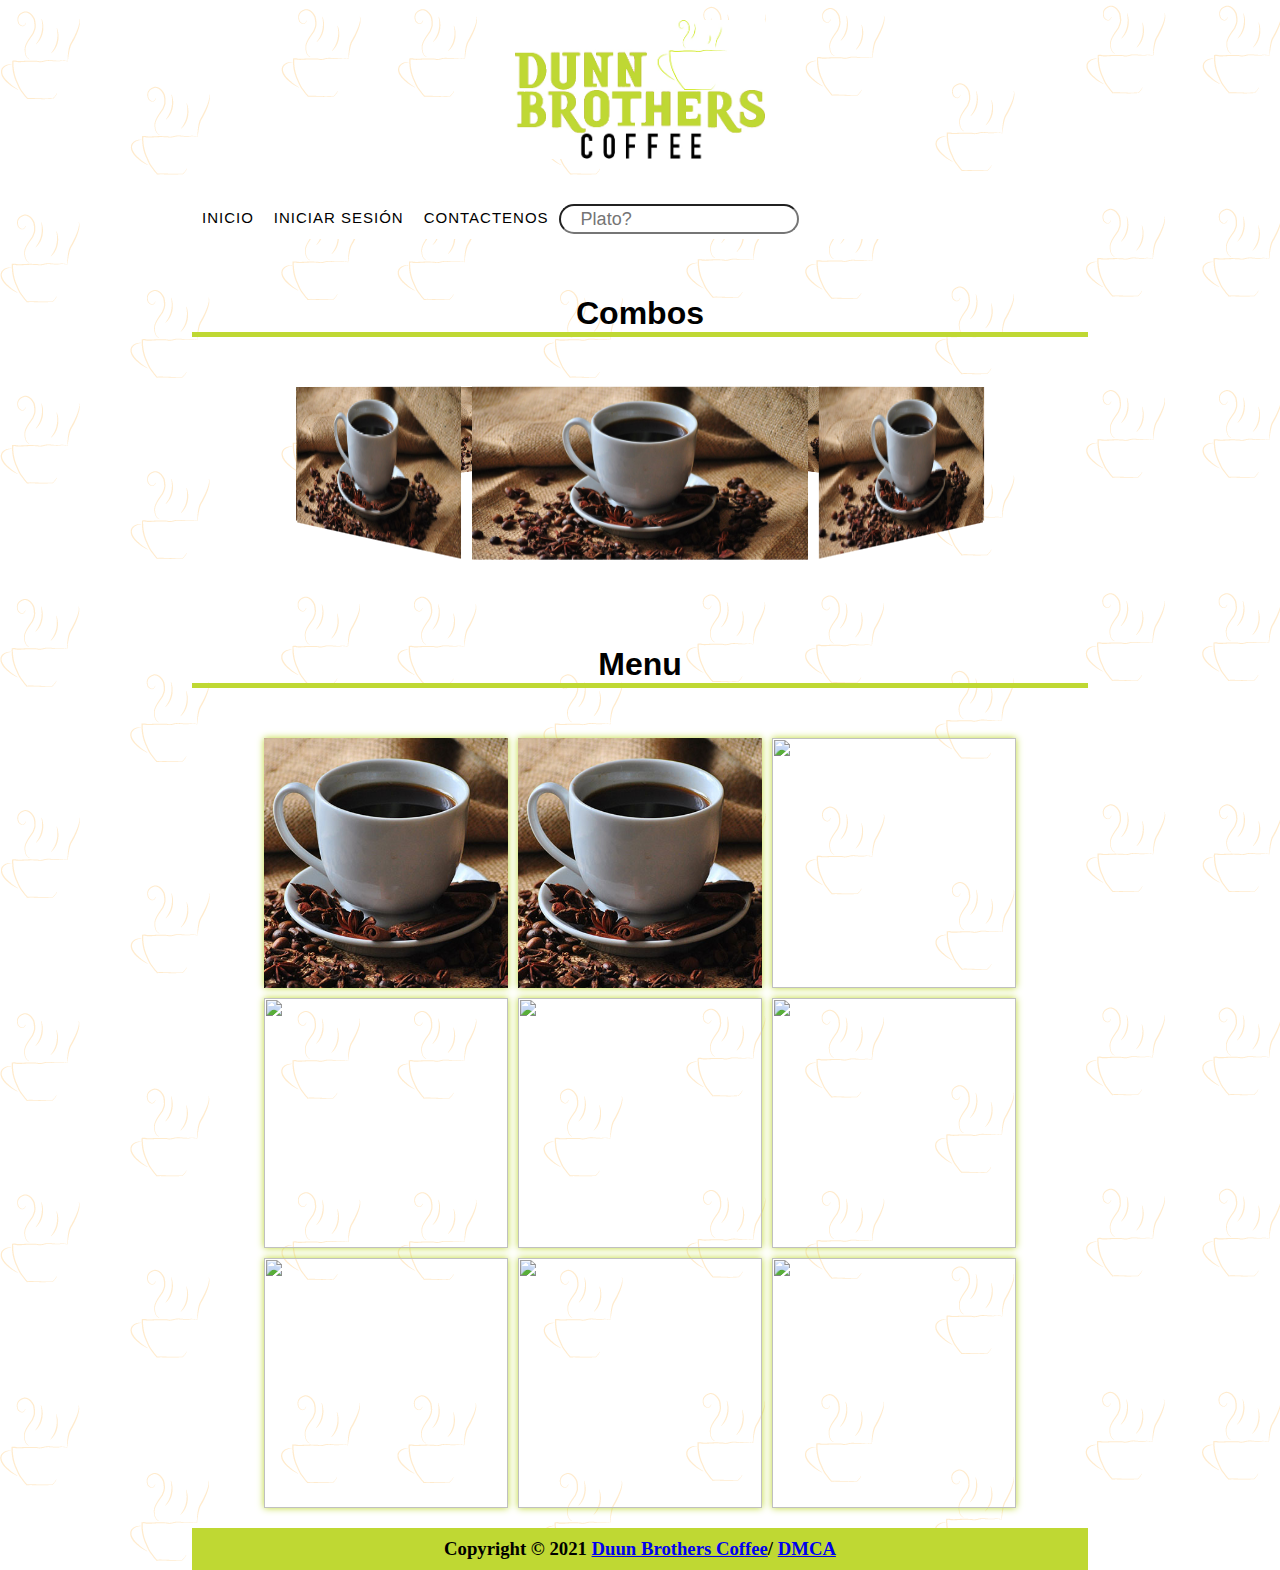
==== index.html @ bced34de "stilo" ====
﻿<!DOCTYPE html>
<html>

    <head>
        <meta charset="utf-8">
        <meta http-equiv="X-UA-Compatible" content="IE=edge">
        <title>SITIO WEB RESPONSIVE</title>
        <link rel="stylesheet" href="css-menu/estilosIndex.css">
        <link href="css-menu/estilosGaleria.css" rel="stylesheet" type="text/css">
        <meta name="viewport" content="width=device-width, user-scale=no, initial-scale=1.0, maximun-scale=1.0">
    </head>
    <body>
     <div class="contenedor">
      <Header>
      <center><section><a href="index.html"><img src="logo.jpg" width="250" ></a></section></center>
      <br>
      <br>
      <nav id="menu">
		<ul>
                
    
    <li><a href="index.html">Inicio</a></li>

    <li><a href="login.html">Iniciar sesión</a>
	 
    <li><a href="contactenos.html">CONTACTENOS</a>
	<ul>
		<li><a href="contactenos.html">formulario</a></li>
        <li><a href="https://www.facebook.com/search/top?q=dunn%20brothers%20coffee" target="_blank">Facebook</a></li> 
       
        
   

	 </ul>

    </ul>
    
   <div class="buscar">   
        <input type="text" placeholder="Plato?" required>  
        
    </div>
    
	  </nav>
    </Header>
		 <section>
		 <br>
		 <br>
		 <center><h1><font color="black" size="6">Combos<br></font></center>
    <div class="linea"></div>
      
	  <div class="content-all">
        <div class="content-carrousel">
            <figure><a href="producto.html" target="_blank"><img src="cafe.jpg"></a></figure>
            <figure><a href="producto.html" target="_blank"><img src="cafe.jpg"></a></figure>
            <figure><a href="producto.html" target="_blank"><img src="cafe.jpg"></a></figure>
            <figure><a href="producto.html" target="_blank"><img src="cafe.jpg"></a></figure>
            <figure><a href="producto.html" target="_blank"><img src="cafe.jpg"></a></figure>
            <figure><a href="producto.html" target="_blank"><img src="cafe.jpg"></a></figure>
            <figure><a href="producto.html" target="_blank"><img src="cafe.jpg"></a></figure>
            <figure><a href="producto.html" target="_blank"><img src="cafe.jpg"></a></figure>
            <figure><a href="producto.html" target="_blank"><img src="cafe.jpg"></a></figure>
            
        </div>
    </div>
		 
		   
		<center><h1>
	<p>&nbsp;</p>
	<p>&nbsp;</p>
	<p>&nbsp;</p>
	<p>&nbsp;</p>
	<p>&nbsp;</p>
	<p>&nbsp;</p>
	<p>&nbsp;</p>
		<p><font color="black" face="Arial" size="6">Menu<br>
		  </font>
		  </center>
		  
		  <div class="galeria">
		  
    
		<div class="linea"></div>
    <div class="contenedor-imagenes">
            <div class="imagen">
                <img src="cafe.jpg" alt="">
                <div class="overlay">
                  <br> <center><br> <h1><a href="producto.html" target="_blank">Pedir</a></h1>
					<a href="https://killingfloor.fandom.com/wiki/Killing_Floor_Wikia" target="_blank">+Info</a></center>
                </div>
            </div>
            <div class="imagen">
                <img src="cafe.jpg" alt="">
                <div class="overlay">
                     <br> <center><br> <h1><a href="producto.html"target="_blank"><img src="compra.png" ></a></h1>
					<a href="https://steamtradingcards.fandom.com/wiki/Uncraft_World" target="_blank">+Info</a></center>
                </div>
            </div>
            <div class="imagen">
                <img src="12.jpg" alt="">
                <div class="overlay">
                    <br> <center><br> <h1><a href="producto.html" target="_blank">Pedir</a></h1>
					<a href="https://deadpool.fandom.com/wiki/Deadpool_(video_game)" target="_blank">+Info</a></center>
                </div>
            </div>
            <div class="imagen">
                <img src="14.jpg" alt="">
                <div class="overlay">
                   <br> <center><br> <h1><a href="producto.html" target="_blank">Pedir</a></h1>
					<a href="https://outlast.fandom.com/es/wiki/Outlast" target="_blank">+Info</a></center>
                </div>
            </div>
            <div class="imagen">
                <img src="15.jpg" alt="">
                <div class="overlay">
                    <br> <center><br> <h1><a href="producto.html" target="_blank">Pedir</a></h1>
					<a href="https://mirrorsedge.fandom.com/es/wiki/Mirror%27s_Edge" target="_blank">+Info</a></center>
                </div>
            </div>
            <div class="imagen">
                <img src="16.jpg" alt="">
                <div class="overlay">
                  <br> <center><br> <h1><a href="producto.html" target="_blank">Pedir</a></h1>
					<a href="https://residentevil.fandom.com/es/wiki/Resident_Evil_7:_Biohazard" target="_blank">+Info</a></center>
                </div>
            </div>
            <div class="imagen">
                <img src="17.jpg" alt="">
                <div class="overlay">
                   <br> <center><br> <h1><a href="producto.html" target="_blank">Pedir</a></h1>
					<a href="https://cuphead.fandom.com/es/wiki/Cuphead" target="_blank">+Info</a></center>
                </div>
            </div>
            <div class="imagen">
                <img src="18.jpg" alt="">
                <div class="overlay">
                    <br> <center><br> <h1><a href="producto.html" target="_blank">Pedir</a></h1>
					<a href="https://hollowknight.fandom.com/es/wiki/Hollow_Knight_Wiki" target="_blank">+Info</a></center>
                </div>
            </div>
            <div class="imagen">
                <img src="19.jpg" alt="">
                <div class="overlay">
                    <br> <center><br> <h1><a href="producto.html" target="_blank">Pedir</a></h1>
					<a href="https://yumenikki.fandom.com/wiki/Yume_Nikki" target="_blank">+Info</a></center>
                </div>
            </div>
            <!-- <div class="imagen">
                <img src="img/1 (2).jpg" alt="">
            </div> -->
        </div>
   
	 
	 
     

       
       <footer>
       <h3>Copyright © 2021 <a href="index.html">Duun Brothers Coffee</a>/ <a href="DMCA.html"> DMCA</a></h3>
      </footer>
 </div>
    </body>
</html>
---- css-menu/estilosIndex.css ----
@import url("menu1.css");
*{
    margin:0;
    padding:4;
}


body {
    font-family:Arial;
    background: url(fondo1.png); 
}
.contenedor{
    width:70%;
    /*max-width:1000px;*/
    margin: 0 auto;
    overflow:hidden;
    
}
header{
  
    margin:20px auto;
}


.main {
    width:1000%;
   
    padding: 100%;
    float:right;
    box-sizing:0 ;
    text-align: justify;
}
.main img{
    width: 500%;
    height:auto;
   }
.main ol{
    padding: 50px;
}

article{
	width: 60%;
	height: auto;
	margin: 0 auto;
	
}


.content-all{
    width: 210px;
    margin: auto;
    perspective: 800px;
    position: relative;
    margin-top: 50px;
}

.content-carrousel{
    width: 100%;
    position: absolute;
    animation: rotar 20s infinite linear;
    transform-style: preserve-3d;
}

.content-carrousel:hover{
    animation-play-state: paused;
    cursor: pointer;
}


.content-carrousel figure{
    width: 100%;
    height: 120px;
    overflow: hidden;
    position: absolute;
    
    transition: all 300ms;
    
}

.content-carrousel figure:hover{
    box-shadow: 0px 0px 0px 0px black;
    transition: all 300ms;
}

.content-carrousel figure:nth-child(1){transform: rotateY(0deg) translateZ(300px);}
.content-carrousel figure:nth-child(2){transform: rotateY(40deg) translateZ(300px);}
.content-carrousel figure:nth-child(3){transform: rotateY(80deg) translateZ(300px);}
.content-carrousel figure:nth-child(4){transform: rotateY(120deg) translateZ(300px);}
.content-carrousel figure:nth-child(5){transform: rotateY(160deg) translateZ(300px);}
.content-carrousel figure:nth-child(6){transform: rotateY(200deg) translateZ(300px);}
.content-carrousel figure:nth-child(7){transform: rotateY(240deg) translateZ(300px);}
.content-carrousel figure:nth-child(8){transform: rotateY(280deg) translateZ(300px);}
.content-carrousel figure:nth-child(9){transform: rotateY(320deg) translateZ(300px);}
.content-carrousel figure:nth-child(10){transform: rotateY(360deg) translateZ(300px);}

.content-carrousel img{
    width: 100%;
    transition: all 300ms;
}

.content-carrousel img:hover{
    transform: scale(1.2);
    transition: all 300ms;
}


@keyframes rotar{
    from{
        transform: rotateY(0deg);
    }to{
        transform: rotateY(360deg);
    }
}

#izquierda{
     background: #A99D9D;
     text-align: justify;
}

footer {
    clear:both;
    float:left;
    margin-top: 10px;
    box-sizing: border-box;
    width: 100%;
    height: auto;    
    padding: 10px;
    color: #000000;
    background:#bfd833;
    text-align: center;
}




@media screen and (max-widht: 800px){
    .main {
        width:900%;
    }
    .aside{
        width:80%;
    }
}

@media screen and (max-widht: 400px){
    .contenedor{
        width:10%;
    }
}
---- css-menu/estilosGaleria.css ----
*{
    margin:0;
    padding: 0;
    box-sizing: border-box;
}

.galeria{
   
	font-family: 'open sans';
	
	margin: auto;
	justify-content: space-around;
    flex-wrap: wrap;
}

.galeria h1{
    text-align: center;
    margin:20px 0 15px 0;
    font-weight: 300;
    
}

.linea{
    border-top: 5px solid #bfd833;
    margin-bottom: 50px;
}

.contenedor-imagenes{
    display:flex;
    width: 85%;
    margin: auto;
    justify-content: space-around;
    flex-wrap: wrap;
    border-radius:3px;
}

.contenedor-imagenes .imagen{
    width: 32%;
    position: relative;
    height:250px;
    margin-bottom:10px;
    box-shadow: 0px 0px 7px 0px #bfd833
}
.imagen img{
    width: 100%;
    height:100%;
    object-fit: cover;
}

.overlay{
    position: absolute;
    bottom: 0;
    left: 0;
    background:#ffebcd;
    width: 100%;
    height: 0;
    overflow: hidden;
    transition: .5s ease;
}



.imagen:hover .overlay{
    height:100%;
    cursor: pointer;
}

@media screen and (max-width:1000px){
    .contenedor-imagenes{
        width: 95%;
    }
}

@media screen and (max-width:700px){
    .contenedor-imagenes{
        width: 90%;
    }
    .contenedor-imagenes .imagen{
        width: 48%;
    }
}

@media screen and (max-width:450px){
    h1{
        font-size:22px;
    }
    .contenedor-imagenes{
        width: 98%;
    }
    .contenedor-imagenes .imagen{
        width: 80%;
    }
}
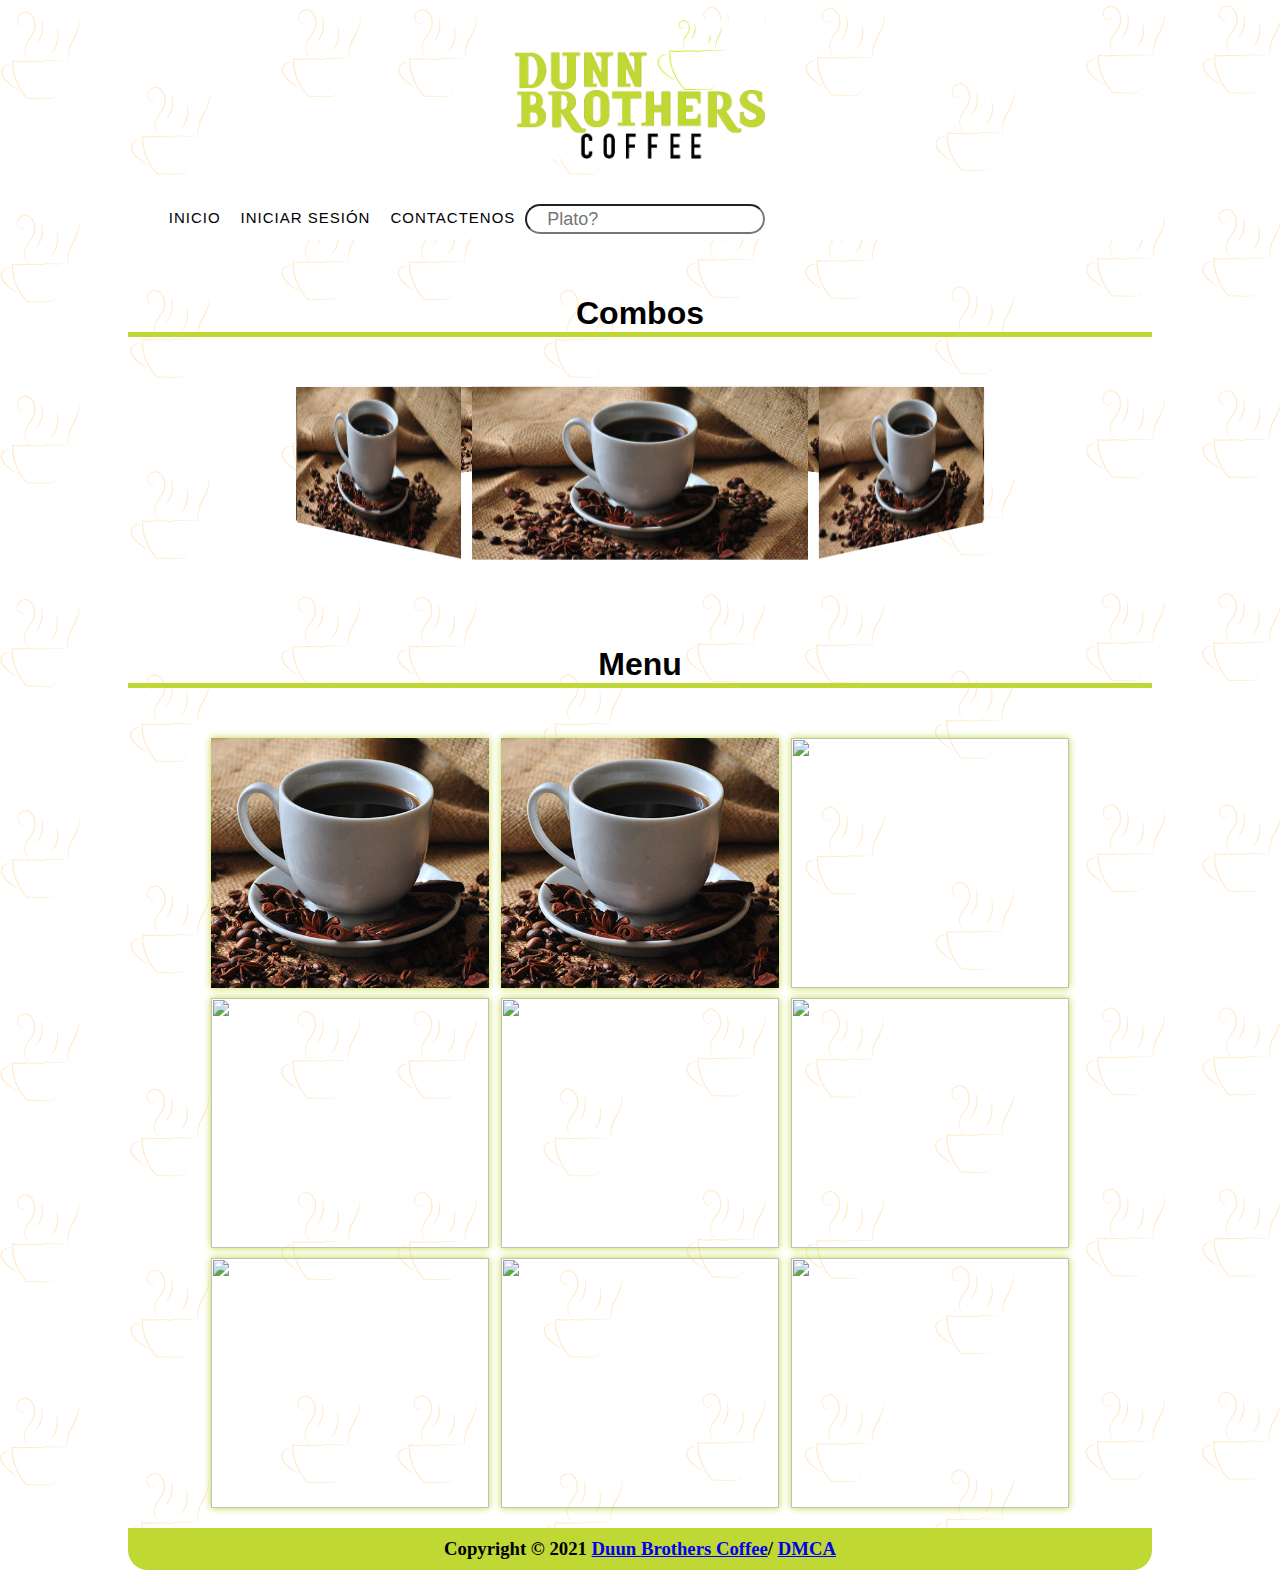
==== commit 6209488d: "b" ====
--- a/index.html
+++ b/index.html
@@ -155,7 +155,7 @@
 
        
        <footer>
-       <h3>Copyright © 2021 <a href="index.html">Duun Brothers Coffee</a>/ <a href="DMCA.html"> DMCA</a></h3>
+       <h3>Copyright © 2021  <a href="index.html">Duun Brothers Coffee</a>/ <a href="DMCA.html"> DMCA</a></h3>
       </footer>
  </div>
     </body>
--- a/css-menu/estilosIndex.css
+++ b/css-menu/estilosIndex.css
@@ -10,10 +10,12 @@
     background: url(fondo1.png); 
 }
 .contenedor{
-    width:70%;
+    width:80%;
     /*max-width:1000px;*/
     margin: 0 auto;
     overflow:hidden;
+
+    border-radius: 20px;
     
 }
 header{
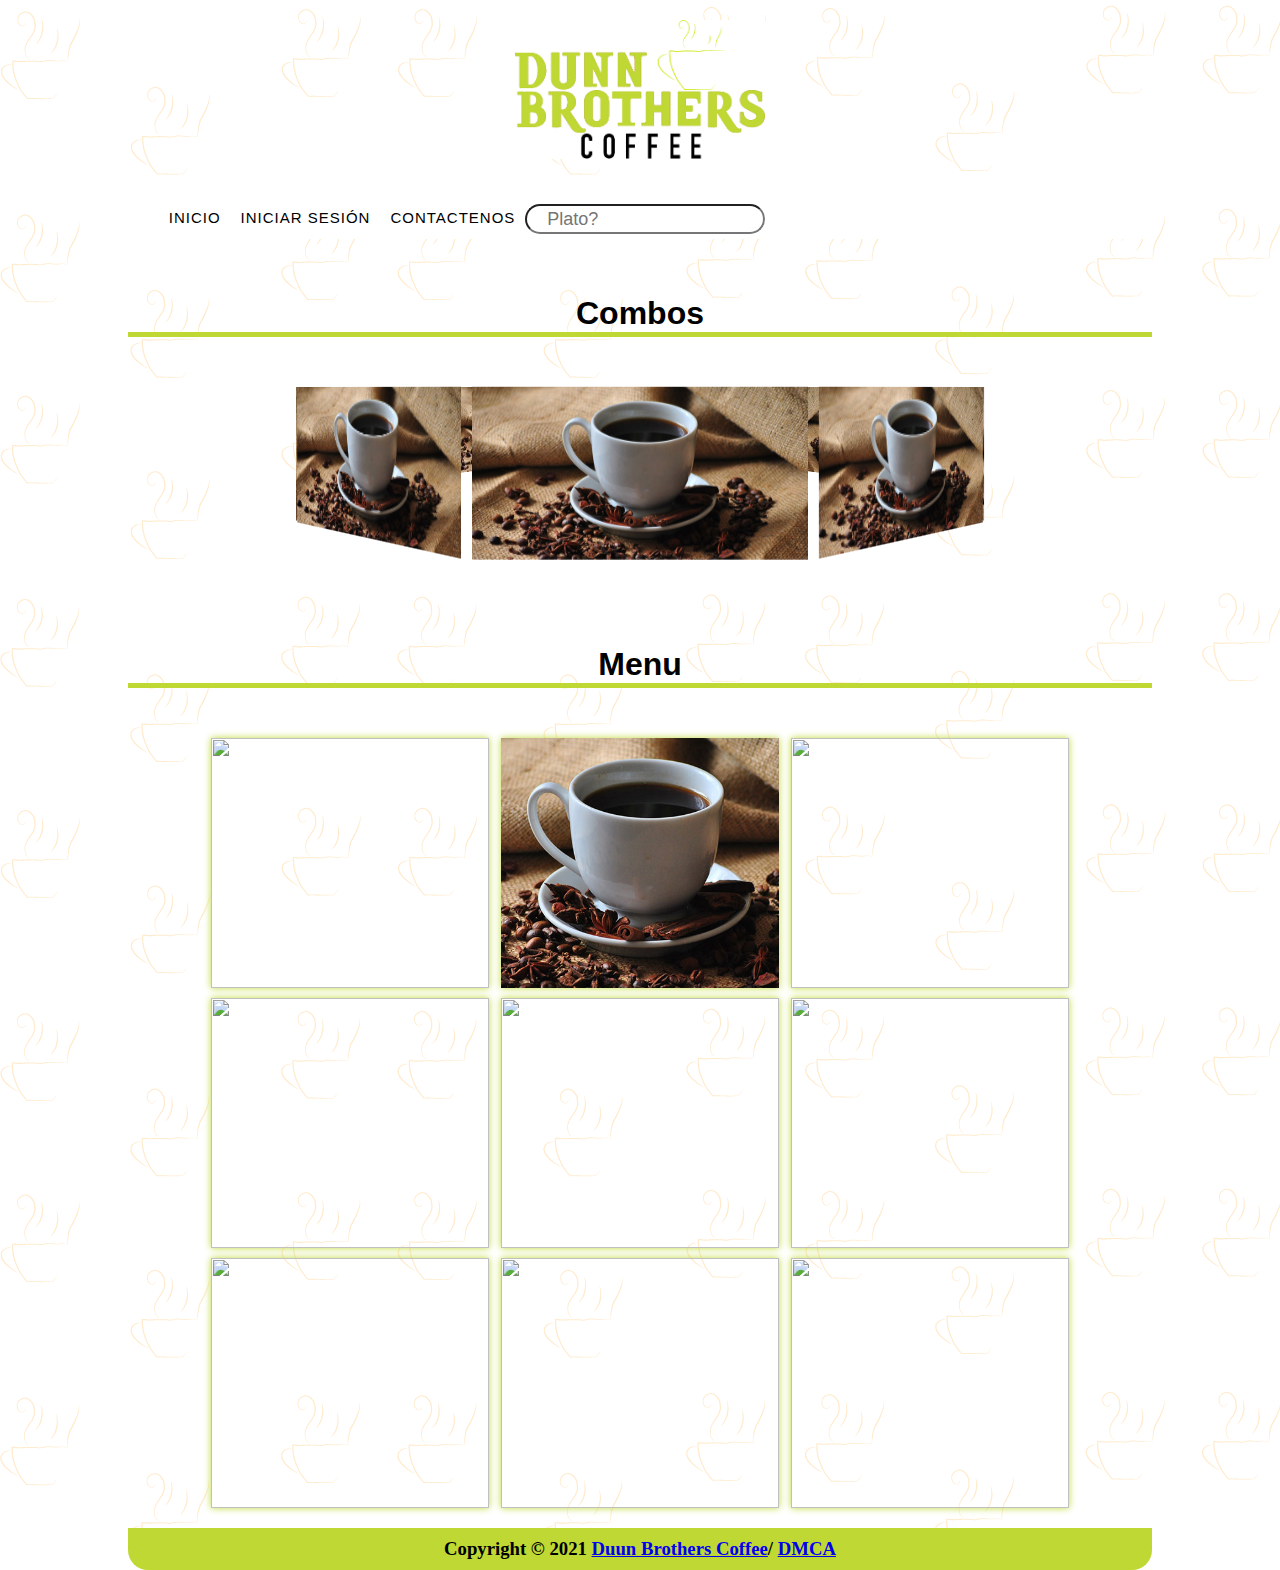
==== commit 32ba6387: "e" ====
--- a/index.html
+++ b/index.html
@@ -25,7 +25,7 @@
 	 
     <li><a href="contactenos.html">CONTACTENOS</a>
 	<ul>
-		<li><a href="contactenos.html">formulario</a></li>
+		<li><a href="#">formulario</a></li>
         <li><a href="https://www.facebook.com/search/top?q=dunn%20brothers%20coffee" target="_blank">Facebook</a></li> 
        
         
@@ -82,65 +82,83 @@
 		<div class="linea"></div>
     <div class="contenedor-imagenes">
             <div class="imagen">
-                <img src="cafe.jpg" alt="">
+                <img src="img/background.jpg" alt="">
                 <div class="overlay">
-                  <br> <center><br> <h1><a href="producto.html" target="_blank">Pedir</a></h1>
+                  <br>
+                  <center><a target="_blank">Cafe late</a>
+                  <br> <br> <h1><a href="producto.html" target="_blank">Pedir</a></h1>
 					<a href="https://killingfloor.fandom.com/wiki/Killing_Floor_Wikia" target="_blank">+Info</a></center>
                 </div>
             </div>
             <div class="imagen">
                 <img src="cafe.jpg" alt="">
                 <div class="overlay">
-                     <br> <center><br> <h1><a href="producto.html"target="_blank"><img src="compra.png" ></a></h1>
+                     <br>
+                     <center><a target="_blank">Cafe late</a>
+                     <br> <br> <h1><a href="producto.html"target="_blank"><img src="compra.png" ></a></h1>
 					<a href="https://steamtradingcards.fandom.com/wiki/Uncraft_World" target="_blank">+Info</a></center>
                 </div>
             </div>
             <div class="imagen">
-                <img src="12.jpg" alt="">
+                <img src="img/cafecito.jpg" alt="">
                 <div class="overlay">
-                    <br> <center><br> <h1><a href="producto.html" target="_blank">Pedir</a></h1>
+                    <br>
+                    <center><a target="_blank">Cafe late</a>
+                    <br> <br> <h1><a href="producto.html" target="_blank">Pedir</a></h1>
 					<a href="https://deadpool.fandom.com/wiki/Deadpool_(video_game)" target="_blank">+Info</a></center>
                 </div>
             </div>
             <div class="imagen">
                 <img src="14.jpg" alt="">
                 <div class="overlay">
-                   <br> <center><br> <h1><a href="producto.html" target="_blank">Pedir</a></h1>
+                    <br>
+                    <center><a target="_blank">Cafe late</a>
+                   <br><br> <h1><a href="producto.html" target="_blank">Pedir</a></h1>
 					<a href="https://outlast.fandom.com/es/wiki/Outlast" target="_blank">+Info</a></center>
                 </div>
             </div>
             <div class="imagen">
                 <img src="15.jpg" alt="">
                 <div class="overlay">
-                    <br> <center><br> <h1><a href="producto.html" target="_blank">Pedir</a></h1>
+                    <br>
+                    <center><a target="_blank">Cafe late</a>
+                    <br> <br> <h1><a href="producto.html" target="_blank">Pedir</a></h1>
 					<a href="https://mirrorsedge.fandom.com/es/wiki/Mirror%27s_Edge" target="_blank">+Info</a></center>
                 </div>
             </div>
             <div class="imagen">
                 <img src="16.jpg" alt="">
                 <div class="overlay">
-                  <br> <center><br> <h1><a href="producto.html" target="_blank">Pedir</a></h1>
+                    <br>
+                    <center><a target="_blank">Cafe late</a>
+                    <br> <br> <h1><a href="producto.html" target="_blank">Pedir</a></h1>
 					<a href="https://residentevil.fandom.com/es/wiki/Resident_Evil_7:_Biohazard" target="_blank">+Info</a></center>
                 </div>
             </div>
             <div class="imagen">
                 <img src="17.jpg" alt="">
                 <div class="overlay">
-                   <br> <center><br> <h1><a href="producto.html" target="_blank">Pedir</a></h1>
+                    <br>
+                    <center><a target="_blank">Cafe late</a>
+                   <br> <br> <h1><a href="producto.html" target="_blank">Pedir</a></h1>
 					<a href="https://cuphead.fandom.com/es/wiki/Cuphead" target="_blank">+Info</a></center>
                 </div>
             </div>
             <div class="imagen">
                 <img src="18.jpg" alt="">
                 <div class="overlay">
-                    <br> <center><br> <h1><a href="producto.html" target="_blank">Pedir</a></h1>
+                    <br>
+                    <center><a target="_blank">Cafe late</a>
+                    <br> <br> <h1><a href="producto.html" target="_blank">Pedir</a></h1>
 					<a href="https://hollowknight.fandom.com/es/wiki/Hollow_Knight_Wiki" target="_blank">+Info</a></center>
                 </div>
             </div>
             <div class="imagen">
                 <img src="19.jpg" alt="">
                 <div class="overlay">
-                    <br> <center><br> <h1><a href="producto.html" target="_blank">Pedir</a></h1>
+                    <br>
+                    <center><a target="_blank">Cafe late</a>
+                    <br><br> <h1><a href="producto.html" target="_blank">Pedir</a></h1>
 					<a href="https://yumenikki.fandom.com/wiki/Yume_Nikki" target="_blank">+Info</a></center>
                 </div>
             </div>
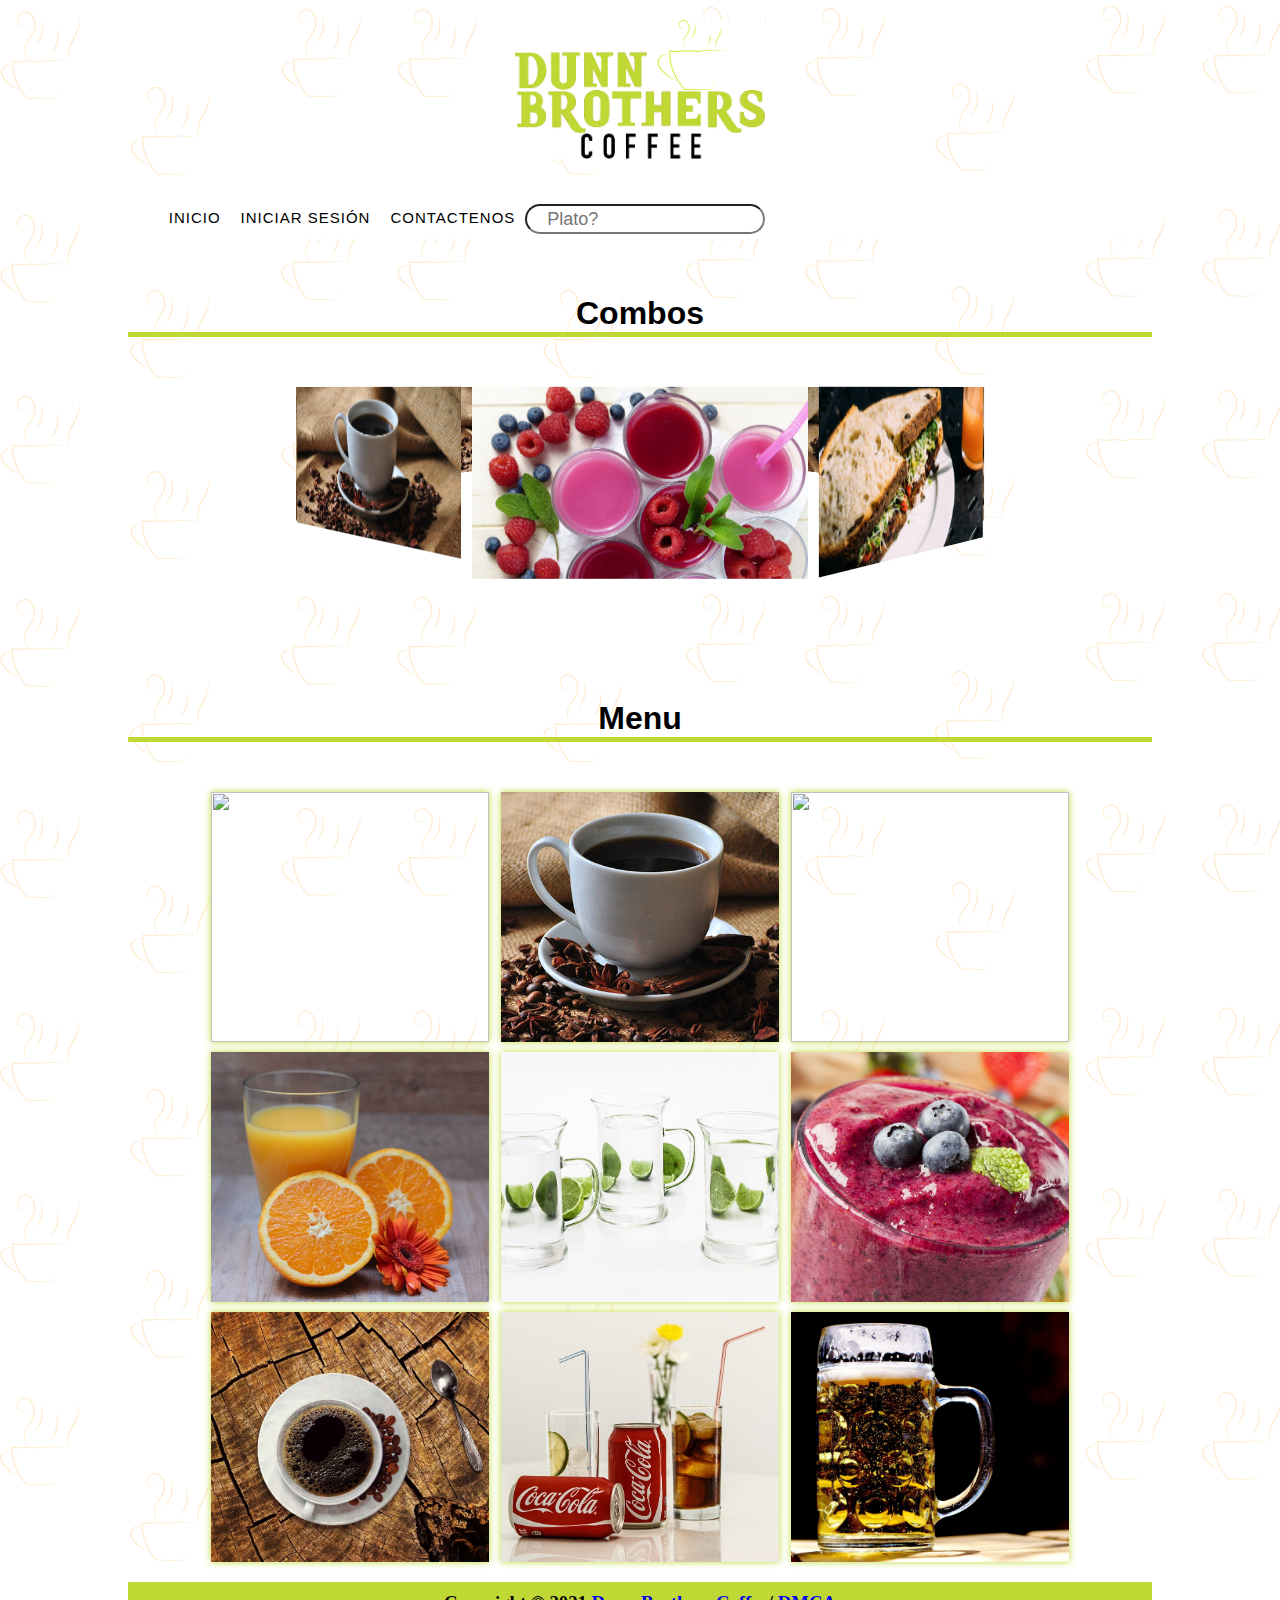
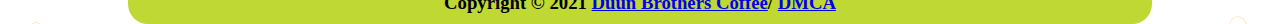
==== commit a25112bc: "imagenes" ====
--- a/index.html
+++ b/index.html
@@ -50,8 +50,8 @@
       
 	  <div class="content-all">
         <div class="content-carrousel">
-            <figure><a href="producto.html" target="_blank"><img src="cafe.jpg"></a></figure>
-            <figure><a href="producto.html" target="_blank"><img src="cafe.jpg"></a></figure>
+            <figure><a href="producto.html" target="_blank"><img src="img/combo1.jpg"></a></figure>
+            <figure><a href="producto.html" target="_blank"><img src="img/combo2.jpg"></a></figure>
             <figure><a href="producto.html" target="_blank"><img src="cafe.jpg"></a></figure>
             <figure><a href="producto.html" target="_blank"><img src="cafe.jpg"></a></figure>
             <figure><a href="producto.html" target="_blank"><img src="cafe.jpg"></a></figure>
@@ -62,7 +62,7 @@
             
         </div>
     </div>
-		 
+	<br><br><br>	 
 		   
 		<center><h1>
 	<p>&nbsp;</p>
@@ -81,85 +81,99 @@
     
 		<div class="linea"></div>
     <div class="contenedor-imagenes">
+    
             <div class="imagen">
                 <img src="img/background.jpg" alt="">
                 <div class="overlay">
                   <br>
-                  <center><a target="_blank">Cafe late</a>
-                  <br> <br> <h1><a href="producto.html" target="_blank">Pedir</a></h1>
-					<a href="https://killingfloor.fandom.com/wiki/Killing_Floor_Wikia" target="_blank">+Info</a></center>
+                  <div class="texto">
+                  <center><font color="black" size="6">Cafe late</font>
+                    <div class="over-img">   
+                        <br> <h1><a href="producto.html"><img src="compra.png" ></a></h1>
+					    <a href="#"><img src="star.png"></a></center>
+                  </div>  
                 </div>
             </div>
             <div class="imagen">
                 <img src="cafe.jpg" alt="">
                 <div class="overlay">
                      <br>
-                     <center><a target="_blank">Cafe late</a>
-                     <br> <br> <h1><a href="producto.html"target="_blank"><img src="compra.png" ></a></h1>
-					<a href="https://steamtradingcards.fandom.com/wiki/Uncraft_World" target="_blank">+Info</a></center>
+                     <center><font color="black" size="6">Cafe </font>
+                     <div class="over-img">   
+                        <br> <h1><a href="producto.html"><img src="compra.png" ></a></h1>
+					    <a href="#"><img src="star.png"></a></center>
+                
+                    
                 </div>
             </div>
             <div class="imagen">
                 <img src="img/cafecito.jpg" alt="">
                 <div class="overlay">
                     <br>
-                    <center><a target="_blank">Cafe late</a>
-                    <br> <br> <h1><a href="producto.html" target="_blank">Pedir</a></h1>
-					<a href="https://deadpool.fandom.com/wiki/Deadpool_(video_game)" target="_blank">+Info</a></center>
+                    <center><font color="black" size="6">Cafe con leche</font>
+                        <div class="over-img">   
+                            <br> <h1><a href="producto.html"><img src="compra.png" ></a></h1>
+                            <a href="#"><img src="star.png"></a></center>
                 </div>
             </div>
             <div class="imagen">
-                <img src="14.jpg" alt="">
+                <img src="img/naranjita.jpg" alt="">
                 <div class="overlay">
                     <br>
-                    <center><a target="_blank">Cafe late</a>
-                   <br><br> <h1><a href="producto.html" target="_blank">Pedir</a></h1>
-					<a href="https://outlast.fandom.com/es/wiki/Outlast" target="_blank">+Info</a></center>
+                    <center><font color="black" size="6">Jugo de naranja</font>
+                        <div class="over-img">   
+                            <br> <h1><a href="producto.html"><img src="compra.png" ></a></h1>
+                            <a href="#"><img src="star.png"></a></center>
                 </div>
             </div>
             <div class="imagen">
-                <img src="15.jpg" alt="">
+                <img src="img/limo.jpg" alt="">
                 <div class="overlay">
                     <br>
-                    <center><a target="_blank">Cafe late</a>
-                    <br> <br> <h1><a href="producto.html" target="_blank">Pedir</a></h1>
-					<a href="https://mirrorsedge.fandom.com/es/wiki/Mirror%27s_Edge" target="_blank">+Info</a></center>
+                    <center><font color="black" size="6">limonada</font>
+                        <div class="over-img">   
+                            <br> <h1><a href="producto.html"><img src="compra.png" ></a></h1>
+                            <a href="#"><img src="star.png"></a></center>
                 </div>
             </div>
             <div class="imagen">
-                <img src="16.jpg" alt="">
+                <img src="img/blue berry.jpg" alt="">
                 <div class="overlay">
                     <br>
-                    <center><a target="_blank">Cafe late</a>
-                    <br> <br> <h1><a href="producto.html" target="_blank">Pedir</a></h1>
-					<a href="https://residentevil.fandom.com/es/wiki/Resident_Evil_7:_Biohazard" target="_blank">+Info</a></center>
+                    <center><font color="black" size="6">Blue berry</font>
+                        <div class="over-img">   
+                            <br> <h1><a href="producto.html"><img src="compra.png" ></a></h1>
+                            <a href="#"><img src="star.png"></a></center>
                 </div>
             </div>
             <div class="imagen">
-                <img src="17.jpg" alt="">
+                <img src="img/cafe descafeinado.jpg" alt="">
                 <div class="overlay">
                     <br>
-                    <center><a target="_blank">Cafe late</a>
-                   <br> <br> <h1><a href="producto.html" target="_blank">Pedir</a></h1>
-					<a href="https://cuphead.fandom.com/es/wiki/Cuphead" target="_blank">+Info</a></center>
+                    <center><font color="black" size="6">Cafe Descafeinado</font>
+                        <div class="over-img">   
+                            <br> <h1><a href="producto.html"><img src="compra.png" ></a></h1>
+                            <a href="#"><img src="star.png"></a></center>
                 </div>
             </div>
             <div class="imagen">
-                <img src="18.jpg" alt="">
+                <img src="img/coca.jpg" alt="">
                 <div class="overlay">
                     <br>
-                    <center><a target="_blank">Cafe late</a>
-                    <br> <br> <h1><a href="producto.html" target="_blank">Pedir</a></h1>
-					<a href="https://hollowknight.fandom.com/es/wiki/Hollow_Knight_Wiki" target="_blank">+Info</a></center>
+                    <center><font color="black" size="6">Coca Cola</font>
+                        <div class="over-img">   
+                            <br> <h1><a href="producto.html"><img src="compra.png" ></a></h1>
+                            <a href="#"><img src="star.png"></a></center>
                 </div>
             </div>
             <div class="imagen">
-                <img src="19.jpg" alt="">
+                <img src="img/beer.jpg" alt="">
                 <div class="overlay">
                     <br>
-                    <center><a target="_blank">Cafe late</a>
-                    <br><br> <h1><a href="producto.html" target="_blank">Pedir</a></h1>
-					<a href="https://yumenikki.fandom.com/wiki/Yume_Nikki" target="_blank">+Info</a></center>
+                    <center><font color="black" size="6">Cerveza</font>
+                        <div class="over-img">   
+                            <br> <h1><a href="producto.html"><img src="compra.png" ></a></h1>
+                            <a href="#"><img src="star.png"></a></center>
                 </div>
             </div>
             <!-- <div class="imagen">
--- a/css-menu/estilosIndex.css
+++ b/css-menu/estilosIndex.css
@@ -14,7 +14,6 @@
     /*max-width:1000px;*/
     margin: 0 auto;
     overflow:hidden;
-
     border-radius: 20px;
     
 }
--- a/css-menu/estilosGaleria.css
+++ b/css-menu/estilosGaleria.css
@@ -51,14 +51,21 @@
     position: absolute;
     bottom: 0;
     left: 0;
-    background:#ffebcd;
     width: 100%;
     height: 0;
+    background: #ffebcd;
+    opacity: 0.7;   
     overflow: hidden;
     transition: .5s ease;
 }
 
-
+.over-img{
+    position: relative;
+    width: 60px;;
+    height: 60px;
+    direction: rtl;
+   
+}
 
 .imagen:hover .overlay{
     height:100%;
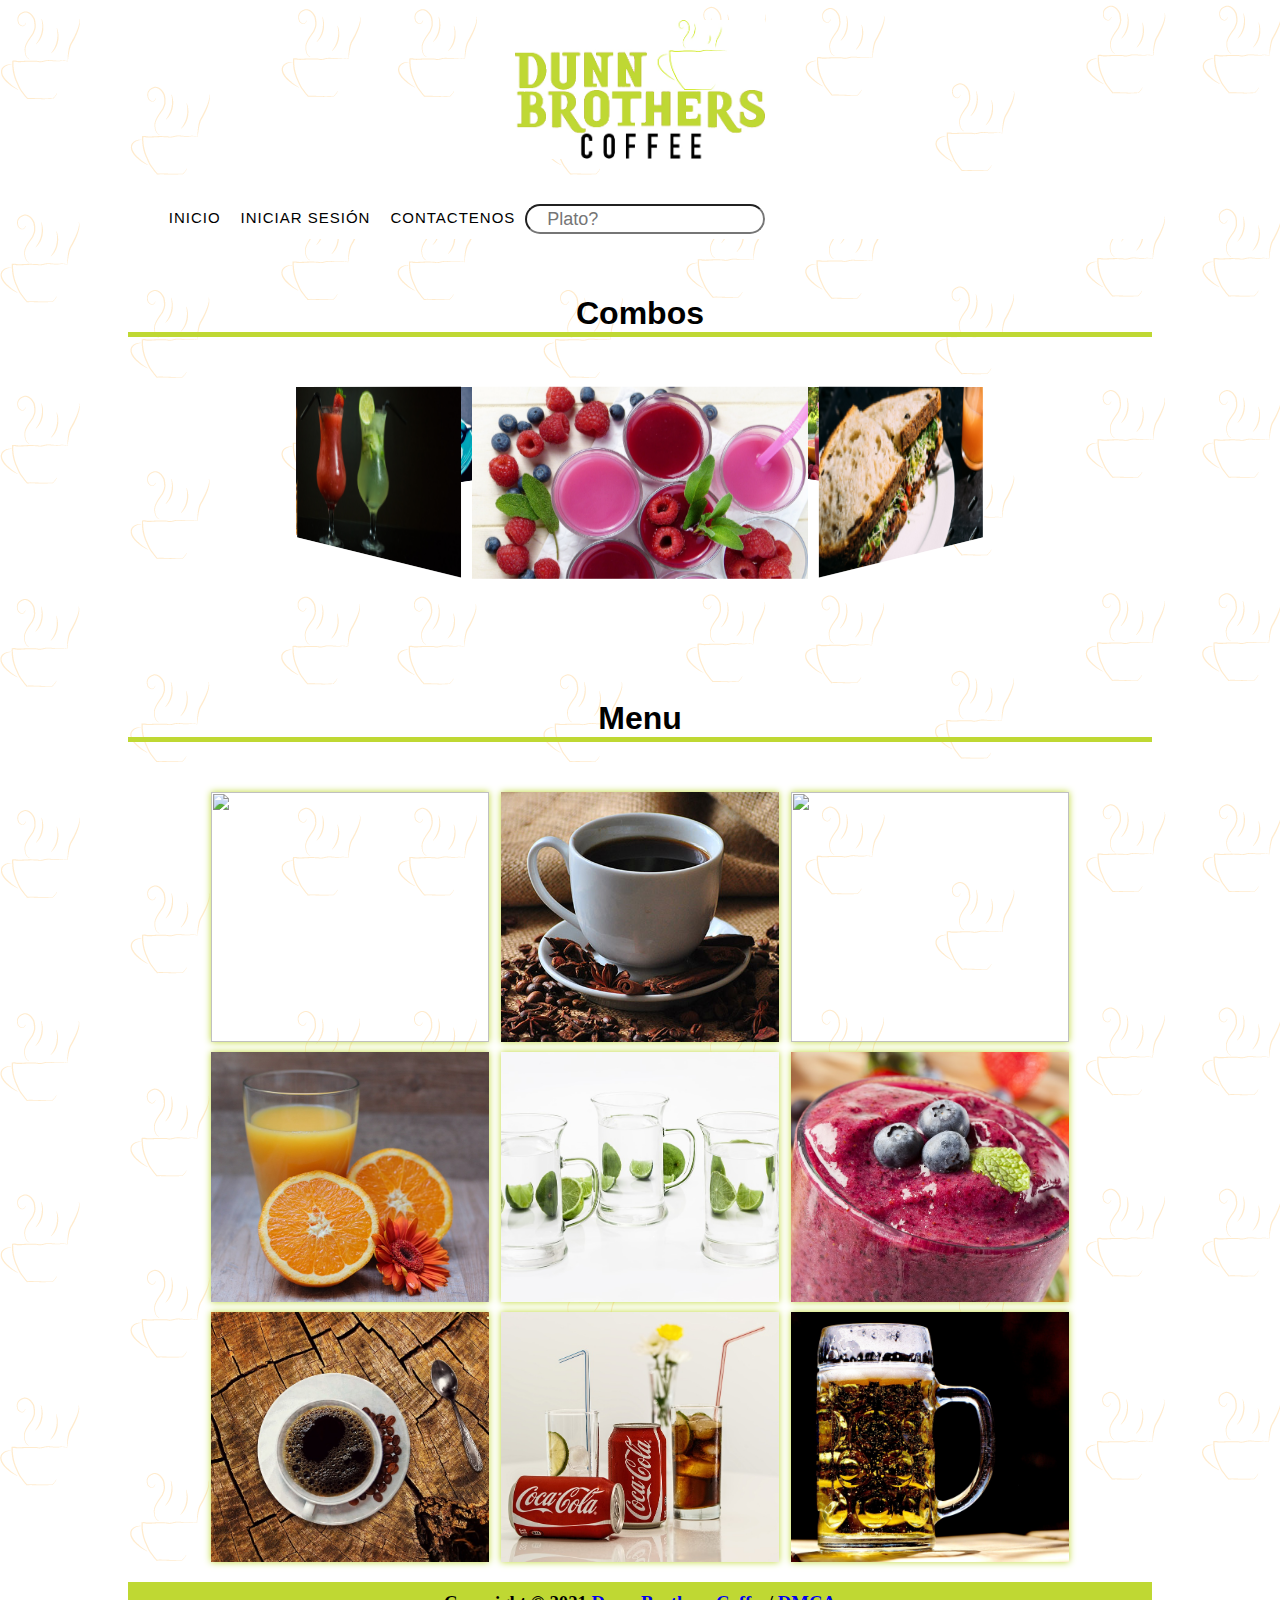
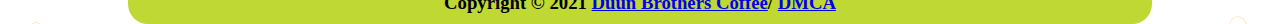
==== commit bfa0ad86: "imagenes combos" ====
--- a/index.html
+++ b/index.html
@@ -52,13 +52,13 @@
         <div class="content-carrousel">
             <figure><a href="producto.html" target="_blank"><img src="img/combo1.jpg"></a></figure>
             <figure><a href="producto.html" target="_blank"><img src="img/combo2.jpg"></a></figure>
-            <figure><a href="producto.html" target="_blank"><img src="cafe.jpg"></a></figure>
-            <figure><a href="producto.html" target="_blank"><img src="cafe.jpg"></a></figure>
-            <figure><a href="producto.html" target="_blank"><img src="cafe.jpg"></a></figure>
-            <figure><a href="producto.html" target="_blank"><img src="cafe.jpg"></a></figure>
-            <figure><a href="producto.html" target="_blank"><img src="cafe.jpg"></a></figure>
-            <figure><a href="producto.html" target="_blank"><img src="cafe.jpg"></a></figure>
-            <figure><a href="producto.html" target="_blank"><img src="cafe.jpg"></a></figure>
+            <figure><a href="producto.html" target="_blank"><img src="img/vegan-combo.jpg"></a></figure>
+            <figure><a href="producto.html" target="_blank"><img src="img/mega combo.jpg"></a></figure>
+            <figure><a href="producto.html" target="_blank"><img src="img/combo3.jpg"></a></figure>
+            <figure><a href="producto.html" target="_blank"><img src="img/combo4.jpg"></a></figure>
+            <figure><a href="producto.html" target="_blank"><img src="img/combo5.jpg"></a></figure>
+            <figure><a href="producto.html" target="_blank"><img src="img/combo6.jpg"></a></figure>
+            <figure><a href="producto.html" target="_blank"><img src="img/combo7.jpg"></a></figure>
             
         </div>
     </div>
